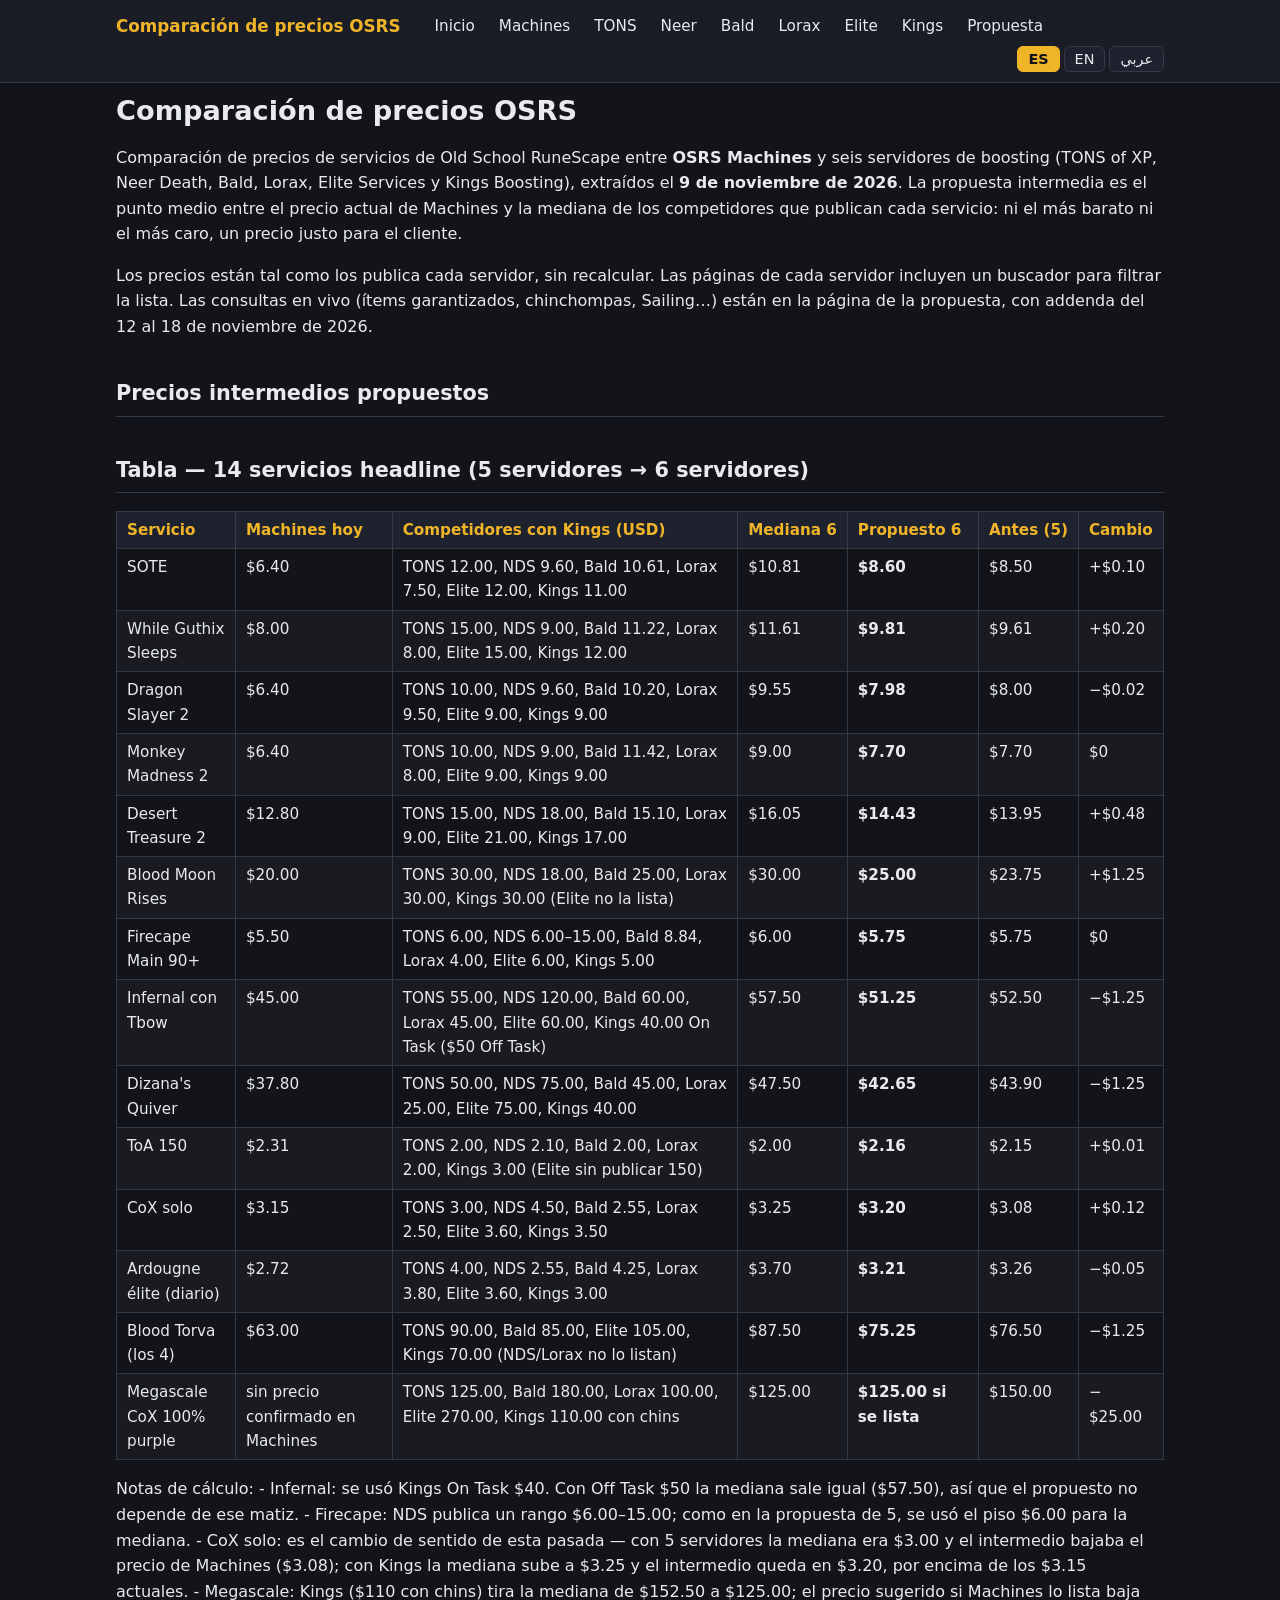
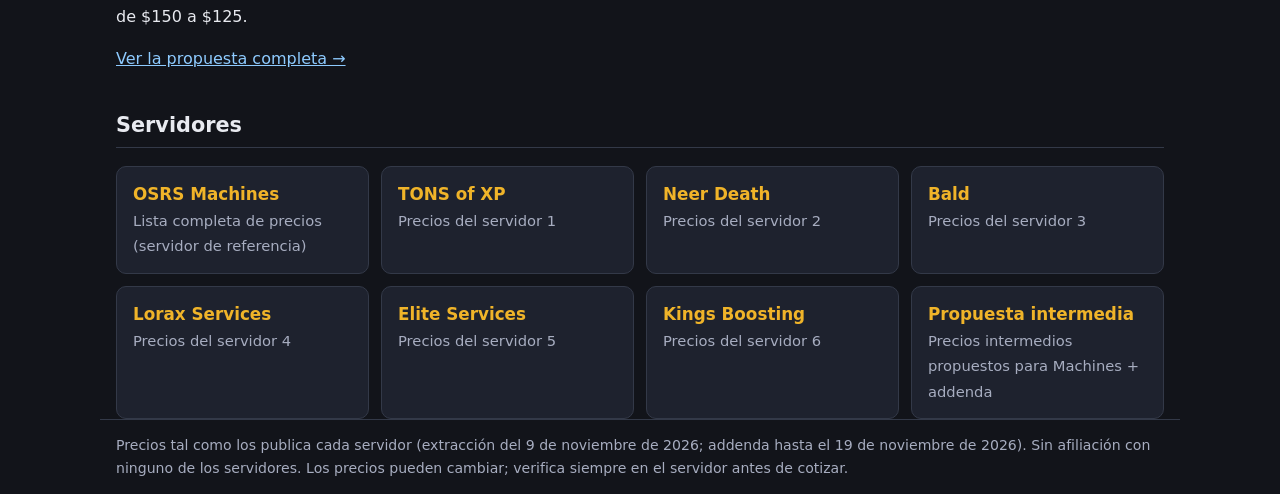
==== index.html @ 720d5821 "Initial commit: OSRS prices site" ====
<!DOCTYPE html>
<html lang="es">
<head>
<meta charset="utf-8">
<meta name="viewport" content="width=device-width, initial-scale=1">
<title data-i18n="title_index">Comparación de precios OSRS — Machines vs 6 servidores</title>
<link rel="stylesheet" href="style.css">
</head>
<body>
<header class="top">
  <div class="wrap">
    <a class="brand" href="index.html" data-i18n="brand">Comparación de precios OSRS</a>
    <nav><a href="index.html" data-i18n="nav_inicio">Inicio</a><a href="machines.html">Machines</a><a href="tons.html">TONS</a><a href="neer.html">Neer</a><a href="bald.html">Bald</a><a href="lorax.html">Lorax</a><a href="elite.html">Elite</a><a href="kings.html">Kings</a><a href="propuesta.html" data-i18n="nav_propuesta">Propuesta</a></nav>
    
<div class="lang-switch" role="group" aria-label="Idioma / Language / اللغة">
  <button type="button" data-lang="es" class="active" aria-pressed="true">ES</button>
  <button type="button" data-lang="en" aria-pressed="false">EN</button>
  <button type="button" data-lang="ar" aria-pressed="false">عربي</button>
</div>

  </div>
</header>
<main class="wrap">
  <h1 data-i18n="h1_index">Comparación de precios OSRS</h1>
  
  
<p data-i18n-html="intro_p1">Comparación de precios de servicios de Old School RuneScape entre
<strong>OSRS Machines</strong> y seis servidores de boosting (TONS of XP,
Neer Death, Bald, Lorax, Elite Services y Kings Boosting), extraídos el
<strong>9 de noviembre de 2026</strong>. La propuesta intermedia es el punto
medio entre el precio actual de Machines y la mediana de los competidores
que publican cada servicio: ni el más barato ni el más caro, un precio
justo para el cliente.</p>
<p data-i18n-html="intro_p2">Los precios están tal como los publica cada servidor, sin recalcular.
Las páginas de cada servidor incluyen un buscador para filtrar la lista.
Las consultas en vivo (ítems garantizados, chinchompas, Sailing…) están
en la página de la propuesta, con addenda del 12 al 18 de noviembre de 2026.</p>
<h2 data-i18n="h2_propuestos">Precios intermedios propuestos</h2>
<h2 id="tabla-14-servicios-headline-5-servidores-6-servidores">Tabla — 14 servicios headline (5 servidores → 6 servidores)</h2>
<table>
<thead>
<tr>
<th>Servicio</th>
<th>Machines hoy</th>
<th>Competidores con Kings (USD)</th>
<th>Mediana 6</th>
<th>Propuesto 6</th>
<th>Antes (5)</th>
<th>Cambio</th>
</tr>
</thead>
<tbody>
<tr>
<td>SOTE</td>
<td>$6.40</td>
<td>TONS 12.00, NDS 9.60, Bald 10.61, Lorax 7.50, Elite 12.00, Kings 11.00</td>
<td>$10.81</td>
<td><strong>$8.60</strong></td>
<td>$8.50</td>
<td>+$0.10</td>
</tr>
<tr>
<td>While Guthix Sleeps</td>
<td>$8.00</td>
<td>TONS 15.00, NDS 9.00, Bald 11.22, Lorax 8.00, Elite 15.00, Kings 12.00</td>
<td>$11.61</td>
<td><strong>$9.81</strong></td>
<td>$9.61</td>
<td>+$0.20</td>
</tr>
<tr>
<td>Dragon Slayer 2</td>
<td>$6.40</td>
<td>TONS 10.00, NDS 9.60, Bald 10.20, Lorax 9.50, Elite 9.00, Kings 9.00</td>
<td>$9.55</td>
<td><strong>$7.98</strong></td>
<td>$8.00</td>
<td>−$0.02</td>
</tr>
<tr>
<td>Monkey Madness 2</td>
<td>$6.40</td>
<td>TONS 10.00, NDS 9.00, Bald 11.42, Lorax 8.00, Elite 9.00, Kings 9.00</td>
<td>$9.00</td>
<td><strong>$7.70</strong></td>
<td>$7.70</td>
<td>$0</td>
</tr>
<tr>
<td>Desert Treasure 2</td>
<td>$12.80</td>
<td>TONS 15.00, NDS 18.00, Bald 15.10, Lorax 9.00, Elite 21.00, Kings 17.00</td>
<td>$16.05</td>
<td><strong>$14.43</strong></td>
<td>$13.95</td>
<td>+$0.48</td>
</tr>
<tr>
<td>Blood Moon Rises</td>
<td>$20.00</td>
<td>TONS 30.00, NDS 18.00, Bald 25.00, Lorax 30.00, Kings 30.00 (Elite no la lista)</td>
<td>$30.00</td>
<td><strong>$25.00</strong></td>
<td>$23.75</td>
<td>+$1.25</td>
</tr>
<tr>
<td>Firecape Main 90+</td>
<td>$5.50</td>
<td>TONS 6.00, NDS 6.00–15.00, Bald 8.84, Lorax 4.00, Elite 6.00, Kings 5.00</td>
<td>$6.00</td>
<td><strong>$5.75</strong></td>
<td>$5.75</td>
<td>$0</td>
</tr>
<tr>
<td>Infernal con Tbow</td>
<td>$45.00</td>
<td>TONS 55.00, NDS 120.00, Bald 60.00, Lorax 45.00, Elite 60.00, Kings 40.00 On Task ($50 Off Task)</td>
<td>$57.50</td>
<td><strong>$51.25</strong></td>
<td>$52.50</td>
<td>−$1.25</td>
</tr>
<tr>
<td>Dizana's Quiver</td>
<td>$37.80</td>
<td>TONS 50.00, NDS 75.00, Bald 45.00, Lorax 25.00, Elite 75.00, Kings 40.00</td>
<td>$47.50</td>
<td><strong>$42.65</strong></td>
<td>$43.90</td>
<td>−$1.25</td>
</tr>
<tr>
<td>ToA 150</td>
<td>$2.31</td>
<td>TONS 2.00, NDS 2.10, Bald 2.00, Lorax 2.00, Kings 3.00 (Elite sin publicar 150)</td>
<td>$2.00</td>
<td><strong>$2.16</strong></td>
<td>$2.15</td>
<td>+$0.01</td>
</tr>
<tr>
<td>CoX solo</td>
<td>$3.15</td>
<td>TONS 3.00, NDS 4.50, Bald 2.55, Lorax 2.50, Elite 3.60, Kings 3.50</td>
<td>$3.25</td>
<td><strong>$3.20</strong></td>
<td>$3.08</td>
<td>+$0.12</td>
</tr>
<tr>
<td>Ardougne élite (diario)</td>
<td>$2.72</td>
<td>TONS 4.00, NDS 2.55, Bald 4.25, Lorax 3.80, Elite 3.60, Kings 3.00</td>
<td>$3.70</td>
<td><strong>$3.21</strong></td>
<td>$3.26</td>
<td>−$0.05</td>
</tr>
<tr>
<td>Blood Torva (los 4)</td>
<td>$63.00</td>
<td>TONS 90.00, Bald 85.00, Elite 105.00, Kings 70.00 (NDS/Lorax no lo listan)</td>
<td>$87.50</td>
<td><strong>$75.25</strong></td>
<td>$76.50</td>
<td>−$1.25</td>
</tr>
<tr>
<td>Megascale CoX 100% purple</td>
<td>sin precio confirmado en Machines</td>
<td>TONS 125.00, Bald 180.00, Lorax 100.00, Elite 270.00, Kings 110.00 con chins</td>
<td>$125.00</td>
<td><strong>$125.00 si se lista</strong></td>
<td>$150.00</td>
<td>−$25.00</td>
</tr>
</tbody>
</table>
<p>Notas de cálculo:
- Infernal: se usó Kings On Task $40. Con Off Task $50 la mediana sale igual ($57.50), así que el propuesto no depende de ese matiz.
- Firecape: NDS publica un rango $6.00–15.00; como en la propuesta de 5, se usó el piso $6.00 para la mediana.
- CoX solo: es el cambio de sentido de esta pasada — con 5 servidores la mediana era $3.00 y el intermedio bajaba el precio de Machines ($3.08); con Kings la mediana sube a $3.25 y el intermedio queda en $3.20, por encima de los $3.15 actuales.
- Megascale: Kings ($110 con chins) tira la mediana de $152.50 a $125.00; el precio sugerido si Machines lo lista baja de $150 a $125.</p><p><a href="propuesta.html" data-i18n="link_propuesta">Ver la propuesta completa →</a></p><h2 data-i18n="h2_servidores">Servidores</h2>
<div class="cards"><a class="card" href="machines.html"><strong>OSRS Machines</strong><span data-i18n="card_machines">Lista completa de precios (servidor de referencia)</span></a><a class="card" href="tons.html"><strong>TONS of XP</strong><span data-i18n="card_tons">Precios del servidor 1</span></a><a class="card" href="neer.html"><strong>Neer Death</strong><span data-i18n="card_neer">Precios del servidor 2</span></a><a class="card" href="bald.html"><strong>Bald</strong><span data-i18n="card_bald">Precios del servidor 3</span></a><a class="card" href="lorax.html"><strong>Lorax Services</strong><span data-i18n="card_lorax">Precios del servidor 4</span></a><a class="card" href="elite.html"><strong>Elite Services</strong><span data-i18n="card_elite">Precios del servidor 5</span></a><a class="card" href="kings.html"><strong>Kings Boosting</strong><span data-i18n="card_kings">Precios del servidor 6</span></a><a class="card" href="propuesta.html"><strong>Propuesta intermedia</strong><span data-i18n="card_propuesta">Precios intermedios propuestos para Machines + addenda</span></a></div>
</main>
<footer class="wrap">
  <p data-i18n="footer">Precios tal como los publica cada servidor (extracción del 9 de noviembre de 2026; addenda hasta el 19 de noviembre de 2026). Sin afiliación con ninguno de los servidores. Los precios pueden cambiar; verifica siempre en el servidor antes de cotizar.</p>
</footer>
<script src="i18n.js"></script>

</body>
</html>
---- style.css ----
/* Comparación de precios OSRS — tema oscuro, sin dependencias externas */
:root {
  --bg: #12141a;
  --bg2: #1a1d26;
  --surface: #1e222e;
  --border: #333948;
  --text: #e8eaf0;
  --muted: #a7adc0;
  --accent: #f0b429;
  --accent2: #7cc4ff;
  --link: #8ecbff;
}
* { box-sizing: border-box; }
body {
  margin: 0;
  background: var(--bg);
  color: var(--text);
  font-family: system-ui, -apple-system, "Segoe UI", Roboto, sans-serif;
  font-size: 16px;
  line-height: 1.6;
}
.wrap { max-width: 1080px; margin: 0 auto; padding: 0 16px; }

/* Cabecera y navegación fija */
.top {
  position: sticky; top: 0; z-index: 10;
  background: var(--bg2);
  border-bottom: 1px solid var(--border);
}
.top .wrap {
  display: flex; flex-wrap: wrap; align-items: center; gap: 4px 16px;
  padding-top: 10px; padding-bottom: 10px;
}
.brand {
  color: var(--accent); font-weight: 700; text-decoration: none;
  font-size: 1.05rem; margin-right: 8px; white-space: nowrap;
}
.top nav { display: flex; flex-wrap: wrap; gap: 2px 4px; }
.top nav a {
  color: var(--text); text-decoration: none;
  padding: 4px 10px; border-radius: 6px; font-size: 0.95rem;
}
.top nav a:hover { background: var(--surface); color: var(--accent); }

main { padding: 24px 16px 48px; }
h1 { font-size: 1.7rem; line-height: 1.25; margin: 0.4em 0 0.6em; }
h2 {
  font-size: 1.3rem; margin-top: 1.8em;
  border-bottom: 1px solid var(--border); padding-bottom: 0.25em;
}
h3 { font-size: 1.12rem; margin-top: 1.5em; color: var(--accent); }
h4 { font-size: 1rem; margin-top: 1.2em; }
a { color: var(--link); }
a:hover { text-decoration: underline; }
code {
  background: var(--surface); border: 1px solid var(--border);
  border-radius: 4px; padding: 0 4px; font-size: 0.9em;
}
pre {
  background: var(--surface); border: 1px solid var(--border);
  border-radius: 8px; padding: 12px; overflow-x: auto;
}
pre code { border: 0; padding: 0; background: none; }
blockquote {
  border-left: 3px solid var(--accent);
  margin: 1em 0; padding: 0.2em 1em; color: var(--muted);
  background: var(--surface); border-radius: 0 8px 8px 0;
}
hr { border: 0; border-top: 1px solid var(--border); margin: 2em 0; }
img { max-width: 100%; height: auto; }

/* Tablas */
table {
  width: 100%; border-collapse: collapse;
  margin: 1em 0; font-size: 0.95rem; display: block; overflow-x: auto;
}
th, td {
  border: 1px solid var(--border);
  padding: 6px 10px; text-align: left; vertical-align: top;
}
th { background: var(--surface); color: var(--accent); white-space: nowrap; }
tbody tr:nth-child(even) { background: rgba(255, 255, 255, 0.03); }
ul, ol { padding-left: 1.4em; }
li { margin: 0.25em 0; }

/* Buscador */
.buscador { margin: 1em 0 1.5em; }
.buscador label { display: block; font-weight: 600; margin-bottom: 6px; }
.buscador input {
  width: 100%; max-width: 480px;
  padding: 10px 12px; font-size: 1rem;
  background: var(--surface); color: var(--text);
  border: 1px solid var(--border); border-radius: 8px;
}
.buscador input:focus { outline: 2px solid var(--accent); border-color: var(--accent); }
.sin-resultados { color: var(--accent); font-weight: 600; }

/* Tarjetas de la portada */
.cards {
  display: grid; grid-template-columns: repeat(auto-fill, minmax(240px, 1fr));
  gap: 12px; margin-top: 1em;
}
.card {
  display: block; background: var(--surface);
  border: 1px solid var(--border); border-radius: 10px;
  padding: 14px 16px; text-decoration: none; color: var(--text);
}
.card:hover { border-color: var(--accent); text-decoration: none; }
.card strong { display: block; color: var(--accent); font-size: 1.05rem; }
.card span { color: var(--muted); font-size: 0.92rem; }

/* Selector de idioma */
.lang-switch { margin-inline-start: auto; display: flex; gap: 4px; }
.lang-switch button {
  background: var(--surface); color: var(--text);
  border: 1px solid var(--border); border-radius: 6px;
  padding: 4px 10px; font-size: 0.9rem; cursor: pointer;
  font-family: inherit;
}
.lang-switch button:hover { border-color: var(--accent); color: var(--accent); }
.lang-switch button.active {
  background: var(--accent); border-color: var(--accent);
  color: #12141a; font-weight: 700;
}

/* Ajustes para árabe (RTL): la dirección la pone i18n.js en <html> */
[dir="rtl"] blockquote {
  border-left: 0; border-right: 3px solid var(--accent);
  border-radius: 8px 0 0 8px;
}
[dir="rtl"] th, [dir="rtl"] td { text-align: right; }
[dir="rtl"] ul, [dir="rtl"] ol { padding-left: 0; padding-right: 1.4em; }

footer {
  border-top: 1px solid var(--border);
  color: var(--muted); font-size: 0.88rem;
  padding: 18px 16px 32px;
}

@media (max-width: 640px) {
  body { font-size: 15px; }
  h1 { font-size: 1.4rem; }
  .brand { font-size: 1rem; }
  .top nav a { padding: 4px 7px; font-size: 0.9rem; }
  th, td { padding: 5px 7px; font-size: 0.9rem; }
}
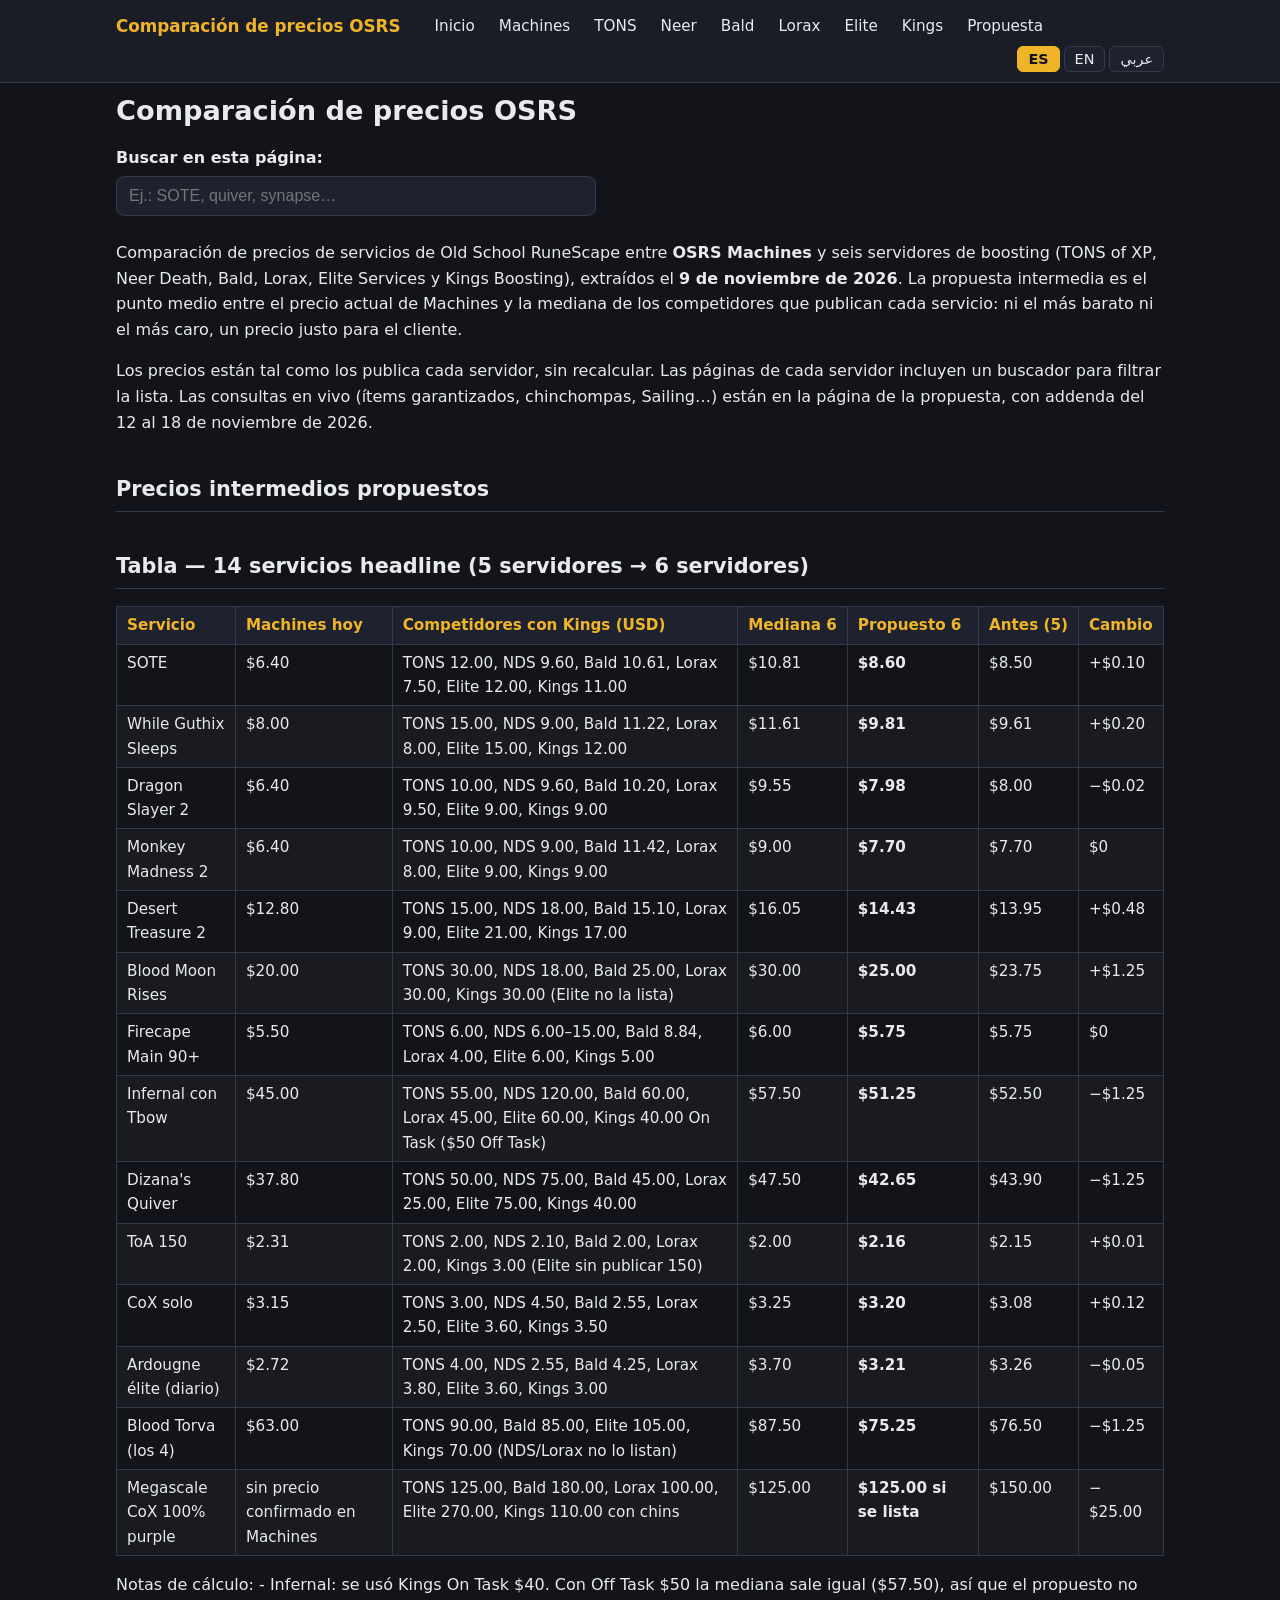
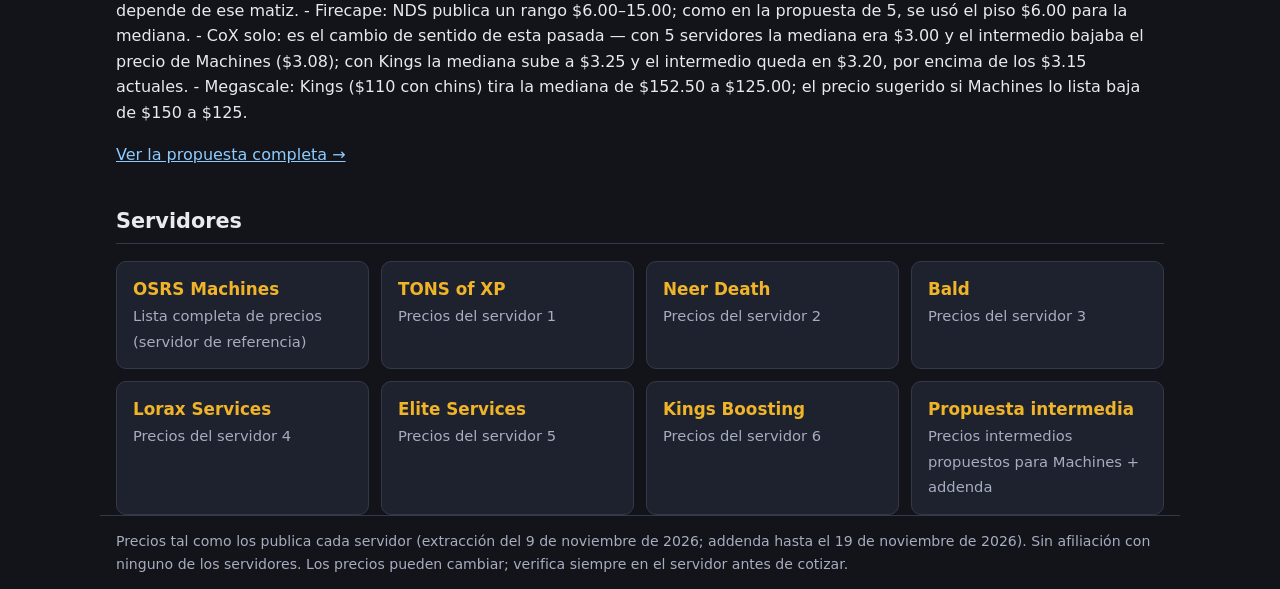
==== commit 46580865: "Add search box to Home" ====
--- a/index.html
+++ b/index.html
@@ -23,6 +23,12 @@
 <main class="wrap">
   <h1 data-i18n="h1_index">Comparación de precios OSRS</h1>
   
+<div class="buscador">
+  <label for="buscar" data-i18n="search_label">Buscar en esta página:</label>
+  <input type="search" id="buscar" placeholder="Ej.: SOTE, quiver, synapse…" autocomplete="off" data-i18n-placeholder="search_placeholder">
+  <p id="sin-resultados" class="sin-resultados" style="display:none" data-i18n="search_noresults">Sin resultados para esa búsqueda.</p>
+</div>
+
   
 <p data-i18n-html="intro_p1">Comparación de precios de servicios de Old School RuneScape entre
 <strong>OSRS Machines</strong> y seis servidores de boosting (TONS of XP,
@@ -36,17 +42,17 @@
 Las consultas en vivo (ítems garantizados, chinchompas, Sailing…) están
 en la página de la propuesta, con addenda del 12 al 18 de noviembre de 2026.</p>
 <h2 data-i18n="h2_propuestos">Precios intermedios propuestos</h2>
-<h2 id="tabla-14-servicios-headline-5-servidores-6-servidores">Tabla — 14 servicios headline (5 servidores → 6 servidores)</h2>
+<h2 id="tabla-14-servicios-headline-5-servidores-6-servidores" data-i18n-html="b_0905">Tabla — 14 servicios headline (5 servidores → 6 servidores)</h2>
 <table>
 <thead>
 <tr>
-<th>Servicio</th>
-<th>Machines hoy</th>
-<th>Competidores con Kings (USD)</th>
-<th>Mediana 6</th>
-<th>Propuesto 6</th>
-<th>Antes (5)</th>
-<th>Cambio</th>
+<th data-i18n-html="b_0884">Servicio</th>
+<th data-i18n-html="b_0751">Machines hoy</th>
+<th data-i18n-html="b_0639">Competidores con Kings (USD)</th>
+<th data-i18n-html="b_0766">Mediana 6</th>
+<th data-i18n-html="b_0845">Propuesto 6</th>
+<th data-i18n-html="b_0597">Antes (5)</th>
+<th data-i18n-html="b_0630">Cambio</th>
 </tr>
 </thead>
 <tbody>
@@ -98,7 +104,7 @@
 <tr>
 <td>Blood Moon Rises</td>
 <td>$20.00</td>
-<td>TONS 30.00, NDS 18.00, Bald 25.00, Lorax 30.00, Kings 30.00 (Elite no la lista)</td>
+<td data-i18n-html="b_0902">TONS 30.00, NDS 18.00, Bald 25.00, Lorax 30.00, Kings 30.00 (Elite no la lista)</td>
 <td>$30.00</td>
 <td><strong>$25.00</strong></td>
 <td>$23.75</td>
@@ -114,7 +120,7 @@
 <td>$0</td>
 </tr>
 <tr>
-<td>Infernal con Tbow</td>
+<td data-i18n-html="b_0722">Infernal con Tbow</td>
 <td>$45.00</td>
 <td>TONS 55.00, NDS 120.00, Bald 60.00, Lorax 45.00, Elite 60.00, Kings 40.00 On Task ($50 Off Task)</td>
 <td>$57.50</td>
@@ -134,7 +140,7 @@
 <tr>
 <td>ToA 150</td>
 <td>$2.31</td>
-<td>TONS 2.00, NDS 2.10, Bald 2.00, Lorax 2.00, Kings 3.00 (Elite sin publicar 150)</td>
+<td data-i18n-html="b_0901">TONS 2.00, NDS 2.10, Bald 2.00, Lorax 2.00, Kings 3.00 (Elite sin publicar 150)</td>
 <td>$2.00</td>
 <td><strong>$2.16</strong></td>
 <td>$2.15</td>
@@ -150,7 +156,7 @@
 <td>+$0.12</td>
 </tr>
 <tr>
-<td>Ardougne élite (diario)</td>
+<td data-i18n-html="b_0599">Ardougne élite (diario)</td>
 <td>$2.72</td>
 <td>TONS 4.00, NDS 2.55, Bald 4.25, Lorax 3.80, Elite 3.60, Kings 3.00</td>
 <td>$3.70</td>
@@ -159,9 +165,9 @@
 <td>−$0.05</td>
 </tr>
 <tr>
-<td>Blood Torva (los 4)</td>
+<td data-i18n-html="b_0619">Blood Torva (los 4)</td>
 <td>$63.00</td>
-<td>TONS 90.00, Bald 85.00, Elite 105.00, Kings 70.00 (NDS/Lorax no lo listan)</td>
+<td data-i18n-html="b_0903">TONS 90.00, Bald 85.00, Elite 105.00, Kings 70.00 (NDS/Lorax no lo listan)</td>
 <td>$87.50</td>
 <td><strong>$75.25</strong></td>
 <td>$76.50</td>
@@ -169,16 +175,16 @@
 </tr>
 <tr>
 <td>Megascale CoX 100% purple</td>
-<td>sin precio confirmado en Machines</td>
-<td>TONS 125.00, Bald 180.00, Lorax 100.00, Elite 270.00, Kings 110.00 con chins</td>
+<td data-i18n-html="b_0932">sin precio confirmado en Machines</td>
+<td data-i18n-html="b_0900">TONS 125.00, Bald 180.00, Lorax 100.00, Elite 270.00, Kings 110.00 con chins</td>
 <td>$125.00</td>
-<td><strong>$125.00 si se lista</strong></td>
+<td data-i18n-html="b_0048"><strong>$125.00 si se lista</strong></td>
 <td>$150.00</td>
 <td>−$25.00</td>
 </tr>
 </tbody>
 </table>
-<p>Notas de cálculo:
+<p data-i18n-html="b_0805">Notas de cálculo:
 - Infernal: se usó Kings On Task $40. Con Off Task $50 la mediana sale igual ($57.50), así que el propuesto no depende de ese matiz.
 - Firecape: NDS publica un rango $6.00–15.00; como en la propuesta de 5, se usó el piso $6.00 para la mediana.
 - CoX solo: es el cambio de sentido de esta pasada — con 5 servidores la mediana era $3.00 y el intermedio bajaba el precio de Machines ($3.08); con Kings la mediana sube a $3.25 y el intermedio queda en $3.20, por encima de los $3.15 actuales.
@@ -190,5 +196,19 @@
 </footer>
 <script src="i18n.js"></script>
 
+<script>
+document.getElementById('buscar').addEventListener('input', function (e) {
+  var q = e.target.value.trim().toLowerCase();
+  var shown = 0;
+  document.querySelectorAll('main li, main tbody tr, main .card').forEach(function (el) {
+    var hit = !q || el.textContent.toLowerCase().includes(q);
+    el.style.display = hit ? '' : 'none';
+    if (hit) shown++;
+  });
+  document.getElementById('sin-resultados').style.display =
+    (q && shown === 0) ? 'block' : 'none';
+});
+</script>
+
 </body>
 </html>
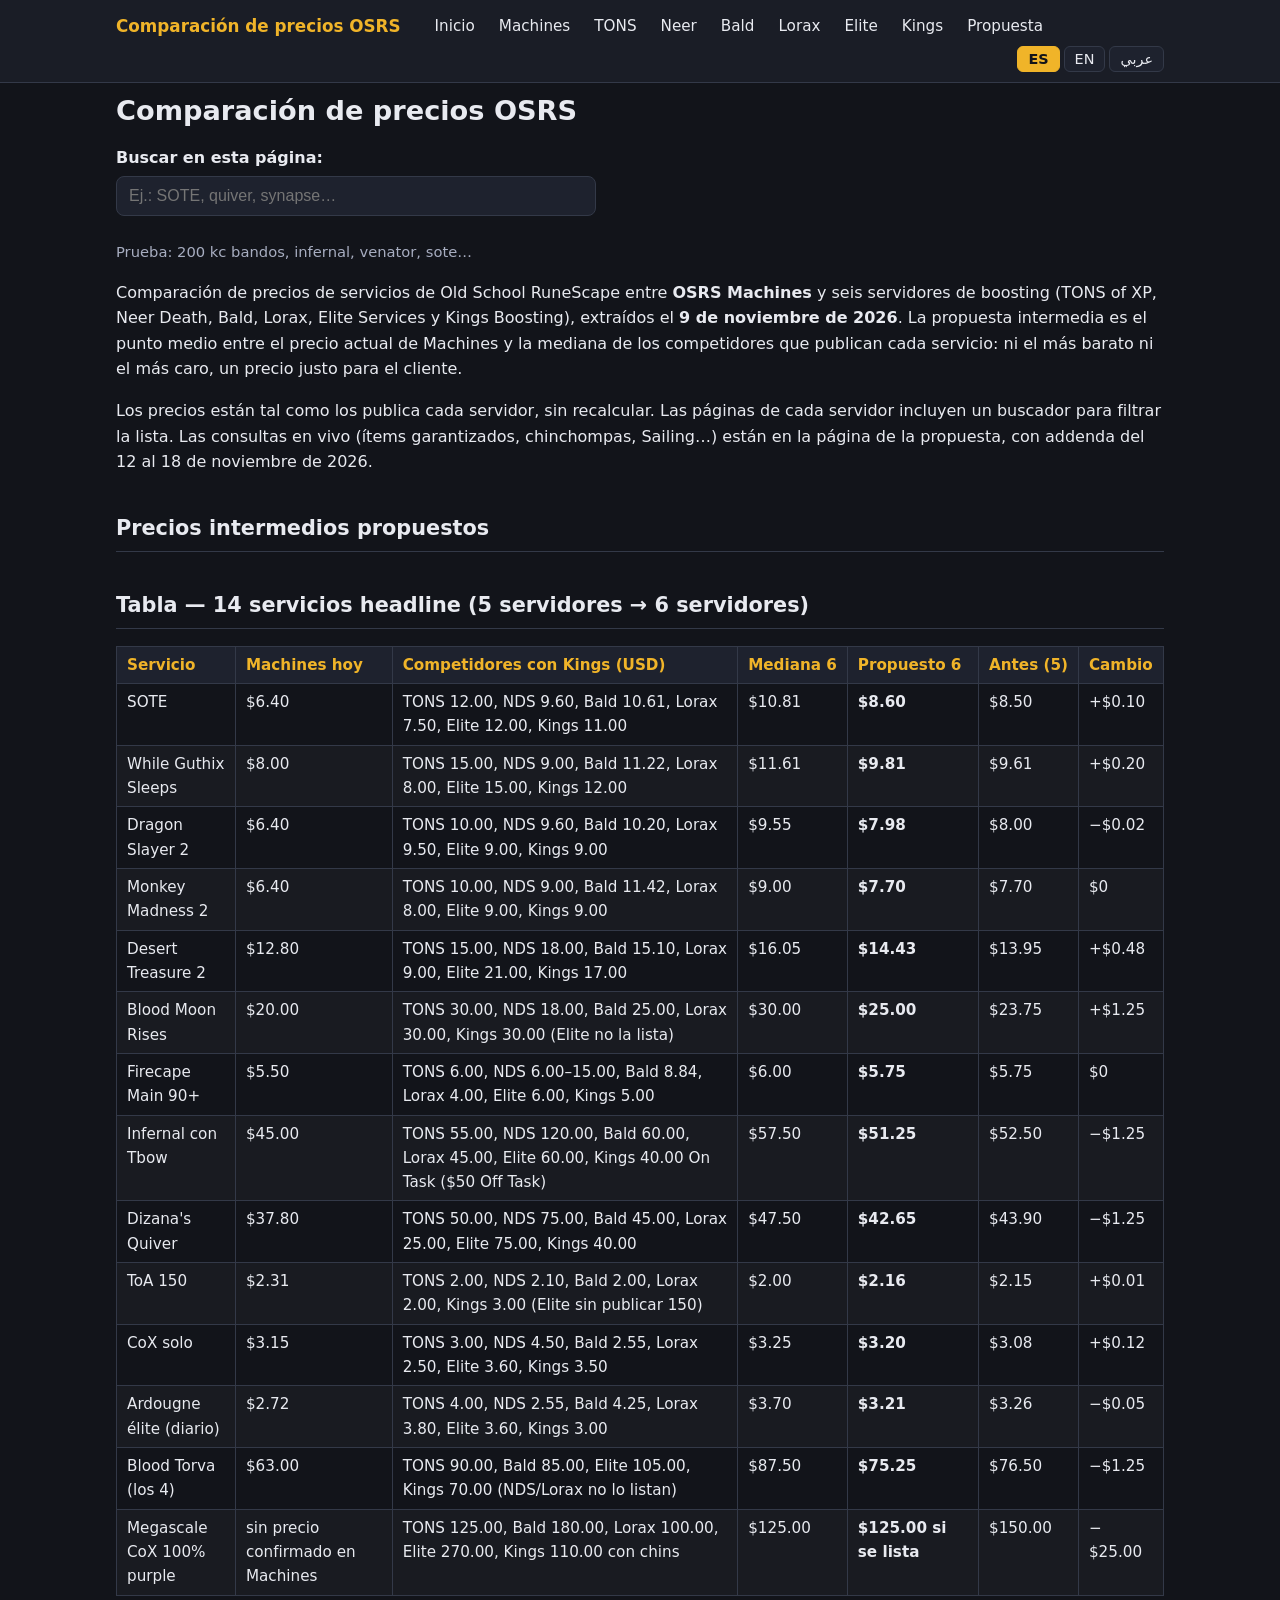
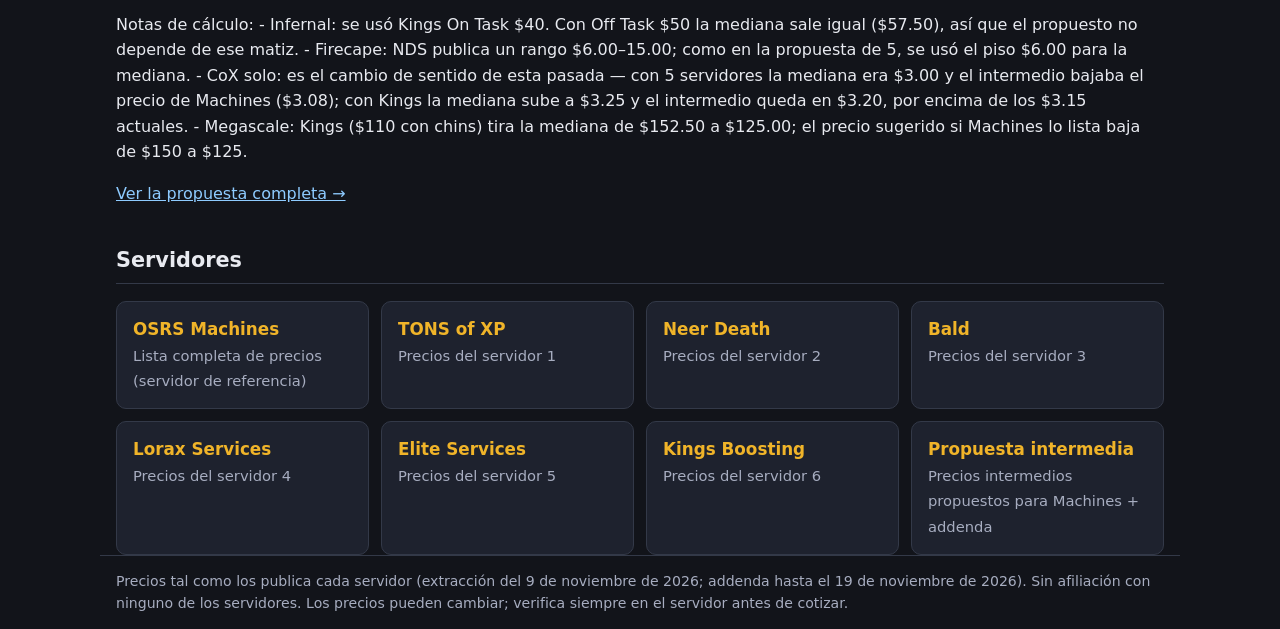
==== commit edc98105: "Add cross-server comparison search to Home" ====
--- a/index.html
+++ b/index.html
@@ -30,6 +30,10 @@
 </div>
 
   
+<div id="comparar" class="comparar" hidden></div>
+<p class="comparar-pista" data-i18n="cmp_hint">Prueba: 200 kc bandos, infernal, venator, sote…</p>
+
+  
 <p data-i18n-html="intro_p1">Comparación de precios de servicios de Old School RuneScape entre
 <strong>OSRS Machines</strong> y seis servidores de boosting (TONS of XP,
 Neer Death, Bald, Lorax, Elite Services y Kings Boosting), extraídos el
@@ -195,12 +199,14 @@
   <p data-i18n="footer">Precios tal como los publica cada servidor (extracción del 9 de noviembre de 2026; addenda hasta el 19 de noviembre de 2026). Sin afiliación con ninguno de los servidores. Los precios pueden cambiar; verifica siempre en el servidor antes de cotizar.</p>
 </footer>
 <script src="i18n.js"></script>
+<script src="compare.js"></script>
 
 <script>
 document.getElementById('buscar').addEventListener('input', function (e) {
   var q = e.target.value.trim().toLowerCase();
   var shown = 0;
   document.querySelectorAll('main li, main tbody tr, main .card').forEach(function (el) {
+    if (el.closest && el.closest('#comparar')) return; // la tabla de comparación no se filtra
     var hit = !q || el.textContent.toLowerCase().includes(q);
     el.style.display = hit ? '' : 'none';
     if (hit) shown++;
--- a/style.css
+++ b/style.css
@@ -95,6 +95,30 @@
 .buscador input:focus { outline: 2px solid var(--accent); border-color: var(--accent); }
 .sin-resultados { color: var(--accent); font-weight: 600; }
 
+/* Comparación en Home */
+.comparar { margin: 1em 0 1.5em; }
+.comparar-pista { color: var(--muted); font-size: 0.92rem; margin: 0.4em 0 0; }
+.comparar h3 { margin: 0.2em 0 0.1em; color: var(--accent); }
+.comparar-sub { color: var(--muted); font-size: 0.92rem; margin: 0 0 0.6em; }
+.comparar table { margin: 0.5em 0; }
+.comparar tr.cheapest { background: rgba(240, 180, 41, 0.14); }
+.comparar tr.cheapest td:first-child { font-weight: 700; }
+.etiqueta-barato {
+  background: var(--accent); color: #12141a;
+  font-size: 0.8rem; font-weight: 700;
+  border-radius: 20px; padding: 1px 8px; margin-inline-start: 6px;
+  white-space: nowrap;
+}
+.comparar-lista { display: flex; flex-wrap: wrap; gap: 8px; margin: 0.5em 0; }
+.comparar-lista button {
+  background: var(--surface); color: var(--text);
+  border: 1px solid var(--border); border-radius: 8px;
+  padding: 8px 12px; font-size: 0.95rem; cursor: pointer;
+  font-family: inherit; text-align: start;
+}
+.comparar-lista button:hover { border-color: var(--accent); color: var(--accent); }
+.comparar-lista button span { color: var(--muted); font-size: 0.85rem; }
+
 /* Tarjetas de la portada */
 .cards {
   display: grid; grid-template-columns: repeat(auto-fill, minmax(240px, 1fr));
